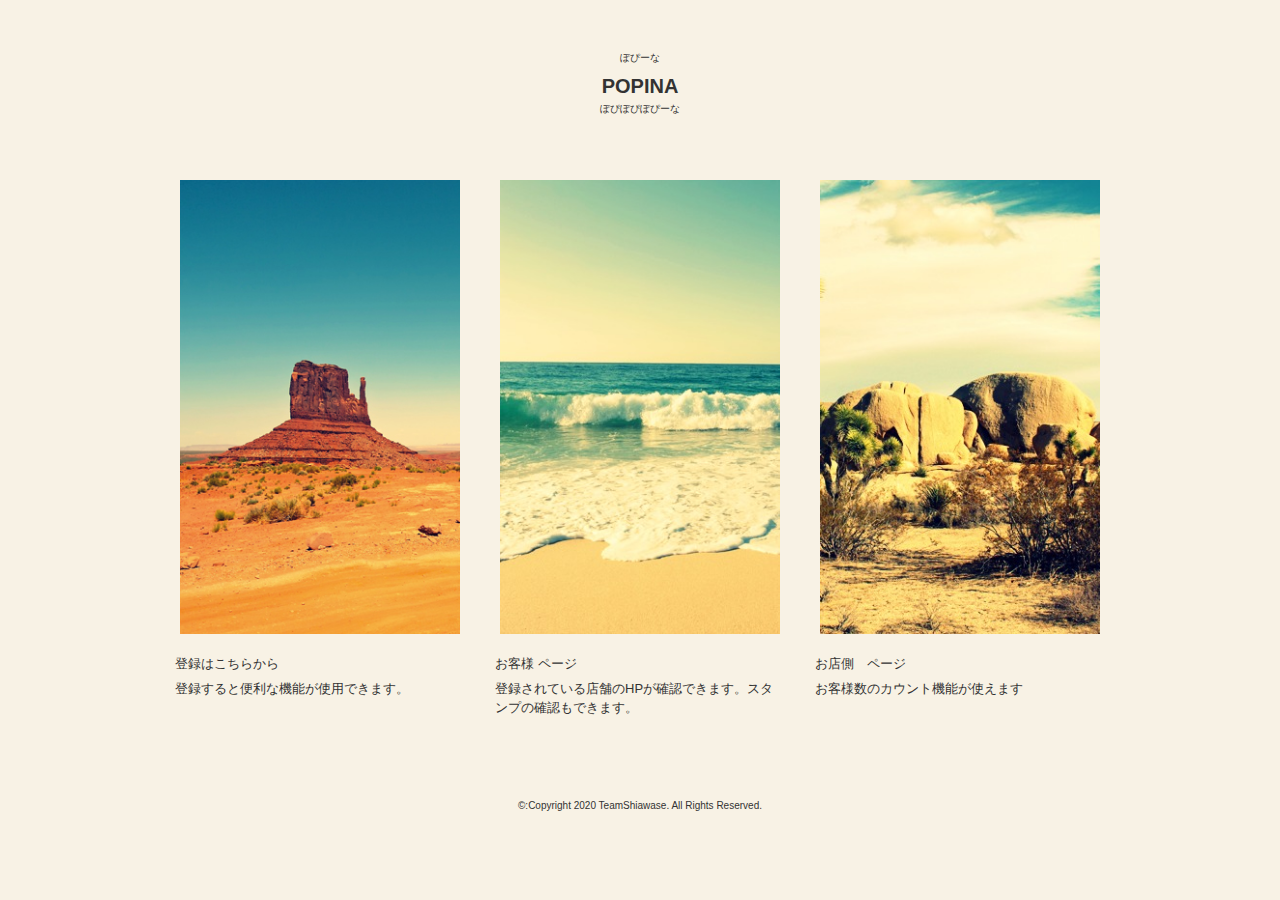
==== index.html @ 231d80d9 "update structure" ====
<!DOCTYPE html>
<html dir="ltr" lang="ja">
<head>
<meta charset="UTF-8">
<meta name="viewport" content="width=device-width, user-scalable=yes, maximum-scale=1.0, minimum-scale=1.0">
<title>	popinaのサイトです</title>
<meta name="keywords" content="">
<meta name="description" content="">
<link rel="stylesheet" href="style.css" type="text/css" media="screen">
<!--[if lt IE 9]>
<script src="js/html5.js"></script>
<script src="js/css3-mediaqueries.js"></script>
<![endif]-->
<script src="js/jquery1.7.2.min.js"></script>
<script src="js/script.js"></script>
</head>

<body>

<header id="header">
	<h1>ぽぴーな</h1>
	<!-- ロゴ -->
	<div class="logo">
		<a href="index.html"><p>POPINA<span>ぽぴぽぴぽぴーな</span></p></a>
	</div>
	<!-- / ロゴ -->
</header>

<div id="wrapper">
	<!-- 3カラム -->
	<section class="gridWrapper">
		<article class="grid">
			<div class="box">
				<!--登録サイトを埋め込む-->
				<p class="readmore"><a href="stores/"><img src="images/top_m1.jpg" width="290" height="290" alt=""></a></p>
				<h3>登録はこちらから</h3>
				<p>登録すると便利な機能が使用できます。</p>
			</div>
		</article>
		<article class="grid">
			<div class="box">
				<p class="readmore"><a href="user/"><img src="images/top_m2.jpg" width="290" height="290" alt=""></a></p>
				<h3>お客様 ページ</h3> 
				<p>登録されている店舗のHPが確認できます。スタンプの確認もできます。</p>
			</div>
		</article>
		<article class="grid">
			<div class="box">
				<!--お店サイドの情報-->
				<p class="readmore"><a href="user/stanp.html"><img src="images/top_m3.jpg" width="290" height="290" alt=""></a></p>
				<h3>お店側　ページ</h3>
				<p>お客様数のカウント機能が使えます</p>
			</div>
		</article>
	</section>
	<!-- / 3カラム -->
</div>

<address>&copy:Copyright 2020 TeamShiawase. All Rights Reserved. </address>

</body>
</html>
---- style.css ----
@charset "utf-8";


/* =Reset default browser CSS.
Based on work by Eric Meyer: http://meyerweb.com/eric/tools/css/reset/index.html
-------------------------------------------------------------- */
html, body, div, span, applet, object, iframe, h1, h2, h3, h4, h5, h6, p, blockquote, pre, a, abbr, acronym, address, big, cite, code, del, dfn, em, font, ins, kbd, q, s, samp, small, strike, strong, sub, sup, tt, var, dl, dt, dd, ol, ul, li, fieldset, form, label, legend, table.table, caption, tbody, tfoot, thead, tr, th, td {border: 0;font-family: inherit;font-size: 100%;font-style: inherit;font-weight: inherit;margin: 0;outline: 0;padding: 0;vertical-align: baseline;}
:focus {outline: 0;}

ol, ul {list-style: none;}
table.table {border-collapse: separate;border-spacing: 0;}
caption, th, td {font-weight: normal;text-align: left;}
blockquote:before, blockquote:after,q:before, q:after {content: "";}
blockquote, q {quotes: "" "";}
a img{border: 0;}
figure{margin:0}
article, aside, details, figcaption, figure, footer, header, hgroup, menu, nav, section {display: block;}
/* -------------------------------------------------------------- */

body {
color:#333;
font-size:13px;
font-family:verdana,"ヒラギノ丸ゴ ProN W4","Hiragino Maru Gothic ProN","メイリオ","Meiryo","ＭＳ Ｐゴシック","MS PGothic",Sans-Serif;
line-height:1.5;
-webkit-text-size-adjust: none;
background:#f8f2e5;
}


/* リンク設定
------------------------------------------------------------*/
a{color:#74b4df;text-decoration:none;}
a:hover{color:#006699;}
a:active, a:focus {outline:0;}


/* 全体
------------------------------------------------------------*/
#wrapper{
margin:0 auto;
padding:0 1%;
width:98%;
position:relative;
}

.inner{
margin:0 auto;
width:100%;
}

.table-scroll{
	overflow-x : auto;
}

/*************
/* ヘッダー
*************/
#header{
height:110px;
}

#header h1{
margin:50px 0 5px 0;
font-size:10px;
font-weight:normal;
text-align:center;
}

#header a{
color:#333;
}

#header a:hover{
color:#888;
}

/*************
/* ロゴ
*************/
.logo{
margin-top:6px;
font-size:20px;
font-weight:bold;
}

.logo p{text-align:center;}

.logo span{
display:block;
color:#333;
font-size:10px;
font-weight:normal;
}


/**************************
/* グリッド
**************************/
.gridWrapper{
padding:10px 0 20px;
overflow: hidden;
}

* html .gridWrapper{height:1%;}
	
.grid{
float:left;
}

.box{
margin:0 5px;
}

.box img{
max-width:100%;
height:auto;
}

.box h3{padding:10px 0 5px;}

.box h3, .box p{text-align:left;}

.box p.readmore{
padding:10px 5px 5px;
text-align:right;
}

/**************************
/* サブグリッド
**************************/
.subgridWrapper{
	padding-bottom:20px;
	overflow: hidden;
	}
	
	* html .subgridWrapper{height:1%;}
		
	.subgrid{
	float:left;
	}
	
	.subbox{
	padding:10px;
	text-align:center;
	}
	
	.subbox img{
	max-width:100%;
	height:auto;
	}
	
	.subbox h3{padding:10px 0 5px;}
	
	.subbox h3, .box p{text-align:left;}
	
	.subbox p.readmore{
	padding:10px 5px 5px;
	text-align:right;
	}
	
	.subbox p.readmore a{
	padding:3px 7px;
	border-radius:3px;
	color:#fff;
	background:#d1ad93;
	}
	
	.subbox p.readmore a:hover{background:#ad8a71;}



/*************
メイン コンテンツ
*************/
#main{
margin-top:25px;
}

section.content article{
padding-top:20px;
margin-bottom:30px;
overflow:hidden;
}

* html section.content article{height:1%;}

section.content p{margin-bottom:5px;}

h3.heading{
font-weight:normal;
line-height:36px;
border-bottom:1px solid #D6D6D6;
color:#333;
}

section.content img{
max-width:90%;
height:auto;
}

.alignleft{
float:left;
clear:left;
margin:3px 20px 10px 0;
}

.alignright{
float:right;
clear:right;
margin:3px 0 10px 20px;
}




/*************
テーブル
*************/
table.table{
border-collapse:collapse;
margin:5px auto 15px auto;
}

table.table td{
border-collapse:collapse;
background-color:#F9F9F9;
/*text-align:left;*/
text-align: center;
padding:8px;
border:1px solid #D6D6D6;
line-height:20px;
}

table.table th{
background-color:#F5F5F5;
/*text-align:right;*/
text-align: center;
padding:8px;
white-space:nowrap;
color: #151515;
border-top:1px solid #D4D4D4;
border-right:4px solid #D4D4D4;
border-bottom:1px solid #D4D4D4;
border-left:1px solid #D4D4D4;
font-size:13px;
font-weight:normal;
letter-spacing:1px;
background-repeat:repeat-x;
background-position:top;
}


/*************
/* サイドバー
*************/
#sidebar ul{padding-top:10px;}

#sidebar li{
margin-bottom:10px;
padding-bottom:10px;
list-style:none;
border-bottom:1px dashed #f1f1f1;
}

#sidebar li:last-child{
border:0;
margin-bottom:0px;
}

#sidebar li a{
font-size:12px;
display:block;
color:#333;
}

#sidebar li a:hover{
color:#888;
}

#sidebar ul.list li{
clear:both;
margin-bottom:5px;
padding:5px 0;
overflow:hidden;
border:0;
}

ul.list li{height:1%;}

ul.list li img{
float:left;
margin-right:10px;
}

ul.list li{
font-size:12px;
line-height:1.35;
}


/*************
/* コピーライト
*************/

address{
clear:both;
padding:40px 0 70px 0;
text-align:center;
font-style:normal;
font-size:10px;
color:#333;
}


/* PC用
------------------------------------------------------------*/
@media only screen and (min-width: 960px){
	#header,#wrapper,.inner{
	width:960px;
	padding:0;
	margin:0 auto;
	}
	
	#wrapper{padding-bottom:20px;}
	
  nav#mainNav{
	clear:both;
	overflow:hidden;
	position:relative;
	}
	
	nav#mainNav .inner{
	width:932px;
	padding:0 14px;
	}

	nav#mainNav ul li{
	float: left;
	position: relative;
	}

	nav#mainNav li:last-child{border-right:1px dotted #ebebeb;}

	nav#mainNav ul li a{
	display: block;
	text-align: center;
	_float:left;
	font-size:13px;
	width:154px;
	height:45px;
	padding-top:9px;
	color:#333;
	border-left:1px dotted #ebebeb;
	}

	nav#mainNav ul li a span,nav#mainNav ul li a strong{
	display:block;
	}

	nav#mainNav ul li a span{
	color:#cdcdcd;
	font-size:10px;
	}

	nav div.panel{
	display:block !important;
	float:left;
	}

	a#menu{display:none;}

	nav#mainNav li.active a, nav#mainNav li a:hover{
	color:#909090;
  background:#f9f9f9;
	padding-top:9px;
	}
	
	#mainBanner{margin-left:15px;}
	#subpage #mainBanner{margin:17px auto;}
	
	#main{
	float:right;
	width:657px;
	padding-right:15px;
	}
	
	#sidebar{
	float:left;
	width:245px;
	padding:25px 0 0 15px;
	overflow:hidden;
	}
	
	#sidebar article{
	padding-top:7px;
	margin-bottom:20px;
	overflow:hidden;
	}
	
	/* グリッド全体 */
	.gridWrapper{
	width:960px;
	margin:0 0 0 -10px;
	}
	
	#gallery article{padding:10px 0 10px 10px;}
	
	/* グリッド */
	.grid{
	float:left;
	width:300px;
	margin-left:20px;
	}
	
	#subpage .grid{width:auto;}
	
  #gallery .grid{
	width:auto;
	margin:10px 0 2px 10px;
	}
}


@media only screen and (max-width:959px){
	*{
    -webkit-box-sizing: border-box;
       -moz-box-sizing: border-box;
         -o-box-sizing: border-box;
        -ms-box-sizing: border-box;
            box-sizing: border-box;
	}
	
	nav#mainNav{
	clear:both;
	width:100%;
	margin:0 auto;
	padding:0;
  border:1px solid #e4e4e4;
	}

	nav#mainNav a.menu{
	width:100%;
	display:block;
	height:40px;
	line-height:40px;
	font-weight: bold;
	text-align:left;
	}

	nav#mainNav a#menu span{
	padding-left:10px;
	color:#333;
	}
	nav#mainNav a.menu span:before{content: "→ ";}
	nav#mainNav a.menuOpen span:before{content: "↓ ";}

	nav#mainNav a#menu:hover{cursor:pointer;}

	nav .panel{
	display: none;
	width:100%;
	position: relative;
	right: 0;
	top:0;
	z-index: 1;
	}

	nav#mainNav ul li{
	float: none;
	clear:both;
	width:100%;
	height:auto;
	line-height:1.2;
	}

	nav#mainNav ul li a,nav#mainNav ul li.current-menu-item li a{
	color:#333;
	display: block;
	padding:15px 10px;
	text-align:left;
	border-bottom:1px dashed #ccc;
	}
	
	nav#mainNav ul li a span{padding-left:10px;}
	
	nav#mainNav ul li:first-child a{
	border-top:1px solid #e4e4e4;
	}
	
	nav#mainNav ul li:last-child a{border:0;}
	
	nav#mainNav ul li.active a{color:#888;}

	nav div.panel{float:none;}
	
	#subpage #mainBanner{max-width:668px;}
	
	#sidebar{padding-bottom:30px;}
	
	#sidebar article{padding:7px 0 15px;}
	
	#footer .grid,#footer ul.footnav{
	float:none;
	width:100%;
	text-align:center;
	}

	ul.footnav li{float:none;display:inline-block;}
	
	.grid{
	width:32%;
	margin:10px 0 0 1%;
	}
	
	#gallery .grid{
	float:left;
	width:31%;
	margin:0 0 0 1%;
	}
	
	#footer .grid img, #footer .info{float:none;}
	#footer .grid p{display:block;}
	#footer #info .info{float:none;text-align:center;}
	
	#footer .logo,#footer .info{
	width:100%;
	float:none;
	}
	
	#footer .logo p{float:none;display:block;}
	#footer .logo img{float:none;padding:0;}
}


/* スマートフォン 横(ランドスケープ) */
@media only screen and (max-width:640px){
	#header{
	height:auto;
	padding-bottom:20px;
	}
	
	#header h1,.logo,.info{text-align:center;}
	
	.logo,.info{
	clear:both;
	width:100%;
	float:none;
	}
	
	.logo p{float:none;display:block;}
	.logo img{float:none;padding:0;}
	
	.box img{
	float:left;
	margin-right:5px;
	}
	
	.box h3{padding-top:0;}

  .alignleft,.alignright{
	float:none;
	display:block;
	margin:0 auto 10px;
	}
	
	#gallery .grid{float:left;}
}


/* スマートフォン 縦(ポートレート) */
@media only screen and (max-width:480px){
	.grid{width:100%;}
	.box img{max-width:100px;}
	#mainBanner h2,#mainBanner p{font-size:80%;}
}
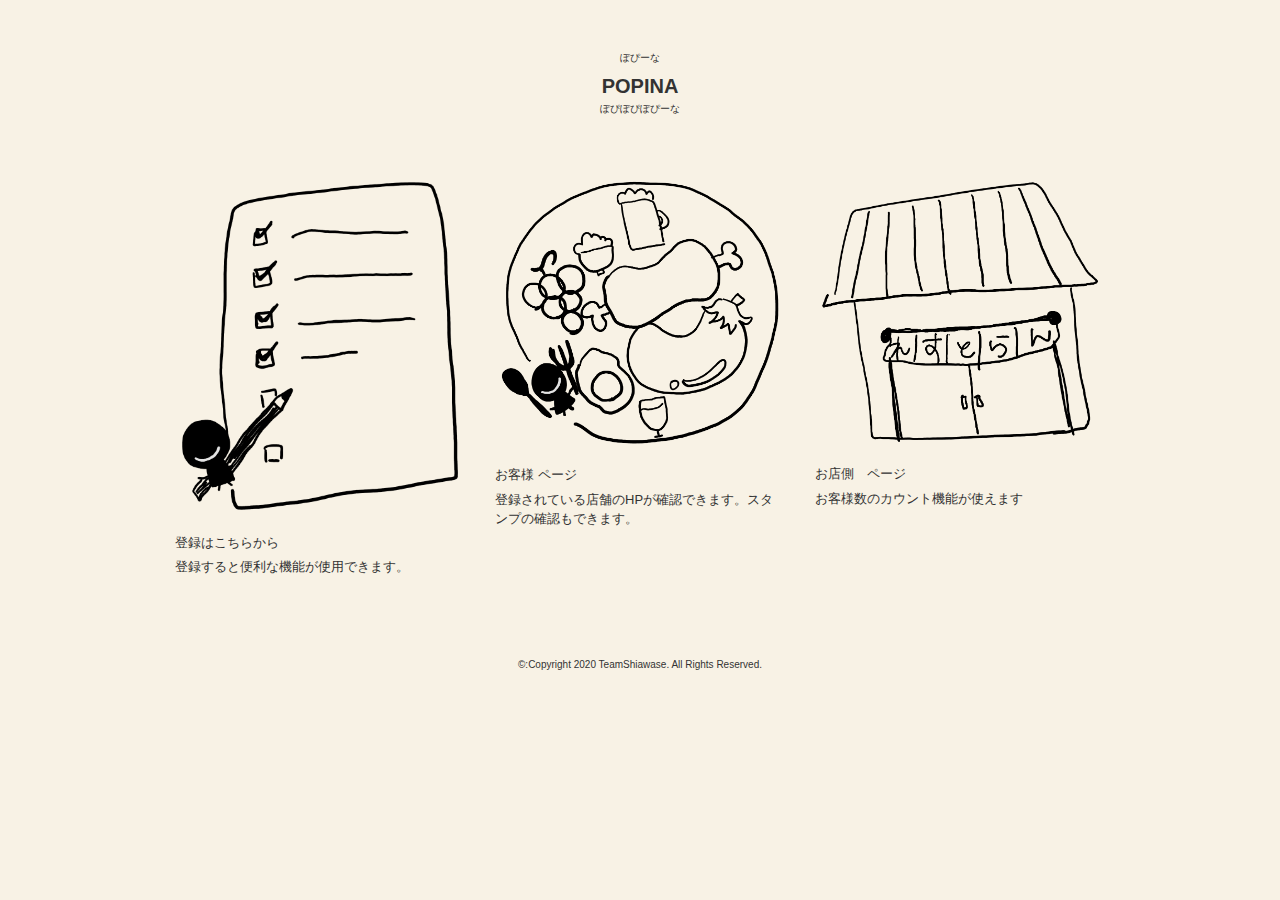
==== commit 86e9c885: "add images" ====
--- a/index.html
+++ b/index.html
@@ -3,7 +3,7 @@
 <head>
 <meta charset="UTF-8">
 <meta name="viewport" content="width=device-width, user-scalable=yes, maximum-scale=1.0, minimum-scale=1.0">
-<title>	popinaのサイトです</title>
+<title>popinaのサイトです</title>
 <meta name="keywords" content="">
 <meta name="description" content="">
 <link rel="stylesheet" href="style.css" type="text/css" media="screen">
@@ -21,7 +21,7 @@
 	<h1>ぽぴーな</h1>
 	<!-- ロゴ -->
 	<div class="logo">
-		<a href="index.html"><p>POPINA<span>ぽぴぽぴぽぴーな</span></p></a>
+		<a href="/"><p>POPINA<span>ぽぴぽぴぽぴーな</span></p></a>
 	</div>
 	<!-- / ロゴ -->
 </header>
@@ -32,14 +32,14 @@
 		<article class="grid">
 			<div class="box">
 				<!--登録サイトを埋め込む-->
-				<p class="readmore"><a href="stores/"><img src="images/top_m1.jpg" width="290" height="290" alt=""></a></p>
+				<p class="readmore"><a href="stores/"><img src="images/user_info.png" width="290" height="290" alt=""></a></p>
 				<h3>登録はこちらから</h3>
 				<p>登録すると便利な機能が使用できます。</p>
 			</div>
 		</article>
 		<article class="grid">
 			<div class="box">
-				<p class="readmore"><a href="user/"><img src="images/top_m2.jpg" width="290" height="290" alt=""></a></p>
+				<p class="readmore"><a href="user/"><img src="images/user_if.png" width="290" height="290" alt=""></a></p>
 				<h3>お客様 ページ</h3> 
 				<p>登録されている店舗のHPが確認できます。スタンプの確認もできます。</p>
 			</div>
@@ -47,7 +47,7 @@
 		<article class="grid">
 			<div class="box">
 				<!--お店サイドの情報-->
-				<p class="readmore"><a href="user/stanp.html"><img src="images/top_m3.jpg" width="290" height="290" alt=""></a></p>
+				<p class="readmore"><a href="user/stanp.html"><img src="images/store_if.png" width="290" height="290" alt=""></a></p>
 				<h3>お店側　ページ</h3>
 				<p>お客様数のカウント機能が使えます</p>
 			</div>
